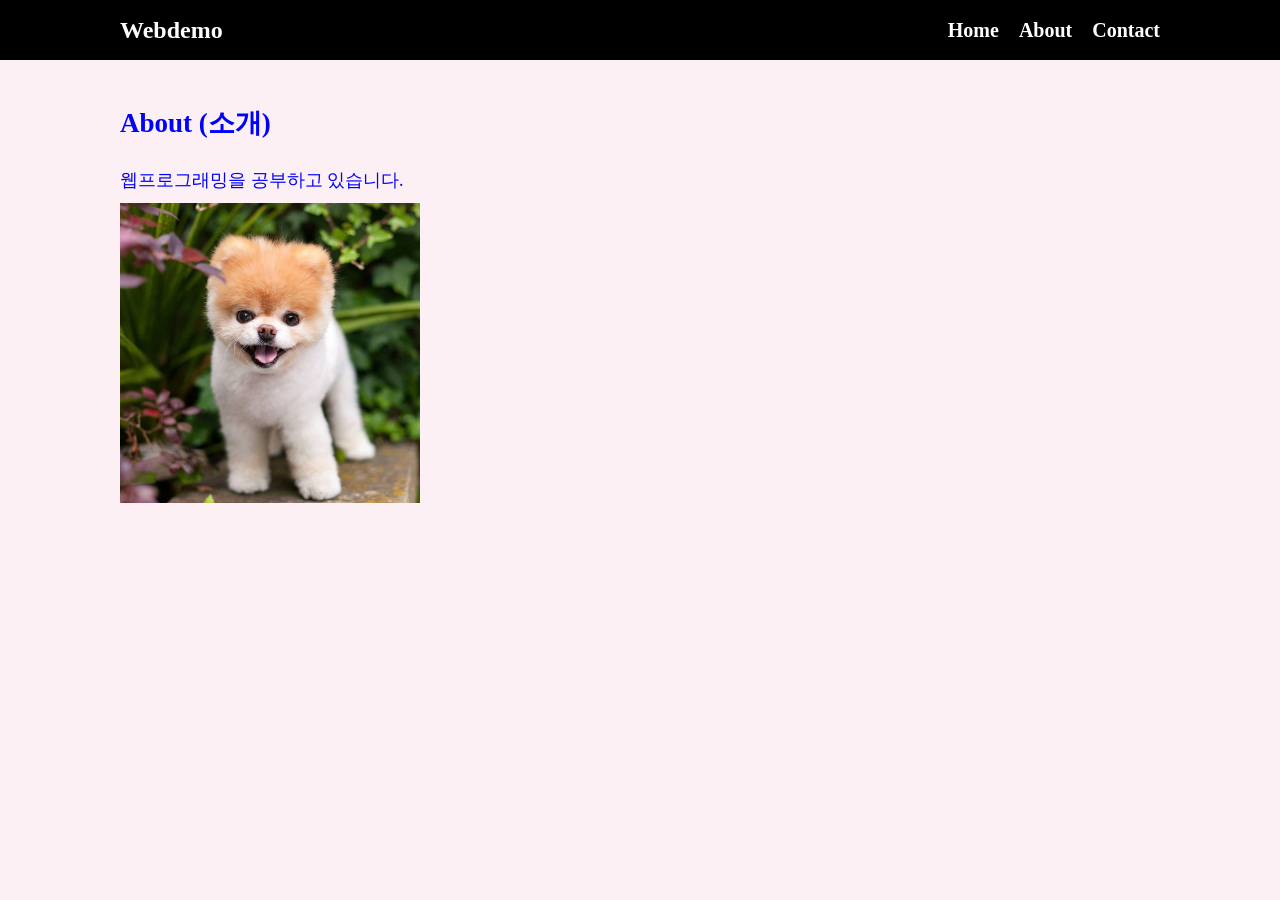
==== about.html @ 3c7956f8 "v1.0" ====
<!doctype html>
<html lang="en">
  <head>
    <meta charset="UTF-8" />
    <meta name="viewport" content="width=device-width, initial-scale=1.0" />
    <!-- 홈페이지 제목 -->
    <title>웹프로그래밍 데모</title>
    <!-- css파일 링크하기 -->
    <link rel="stylesheet" href="style.css" />
  </head>
  <body>
    <!-- 여기는 메뉴입니다 -->
    <nav class="navbar">
      <div class="container">
        <div class="logo">Webdemo</div>
        <ul class="nav">
          <li>
            <a href="/">Home</a>
          </li>
          <li>
            <a href="about.html">About</a>
          </li>
          <li>
            <a href="contact.html">Contact</a>
          </li>
        </ul>
      </div>
    </nav>
    <!-- 메인 섹션 -->
    <section class="main">
      <div class="container">
        <h1>About (소개)</h1>
        <p>웹프로그래밍을 공부하고 있습니다.</p>
        <img src="img/about.png" alt="user" height="300px" />
      </div>
    </section>
    <!-- js는 보통 body 맨 밑줄에서 링크 -->
    <script src="main.js"></script>
  </body>
</html>
---- style.css ----
* {
  box-sizing: border-box;
  /* 위아래로 떠있는 부분 붙이기 */
  padding: 0;
  margin: 0;
}

body {
  color: #333;
  background-color: rgb(253, 240, 245);
  font-size: 18px;
  line-height: 1.5;
}

ul {
  list-style-type: none;
}

/* class를 지정할 때에는 앞에 . 붙이기 */
.container {
  max-width: 1100px;
  /* 가운데정렬 */
  margin: 0 auto;
  /* 위아래는 0, 좌우로 30픽셀 띄우기 */
  padding: 30px 30px;
}

.main {
  color: blue;
  /* 글간격 */
  line-height: 2.5;
}

.navbar {
  background-color: black;
  color: white;
  height: 60px;
}

/* navbar 안에 있는 container, section안의 container와 구분 */
.navbar .container {
  display: flex;
  /* 가로로 정렬 */
  flex-direction: row;
  /* 좌우 끝으로 정렬 */
  justify-content: space-between;
  /* 위아래로 가운데정렬 */
  align-items: center;
  height: 100%;
}

.navbar ul {
  display: flex;
  /* 세로로 정렬은 :  ; */
  flex-direction: row;
}

.navbar ul li {
  margin-left: 20px;
}

.navbar a {
  color: white;
  text-decoration: none;
  font-size: 20px;
  font-weight: bold;
}

/* 마우스가 올라갔을 때 */
.navbar a:hover {
  /* 밑줄 색 */
  border-bottom: 2px #aaa solid;
  color: #aaa;
}

.navbar .logo {
  font-size: x-large;
  font-weight: bolder;
}

button {
  /* padding 위아래 좌우 */
  /* padding 좌 위 우 아 */
  padding: 5px 10px;
  margin: 5px;
  font-size: large;
  font-weight: bold;
  background-color: lightgray;
  /* 테두리 두께 */
  border-width: 1;
  /* 테두리 모양 둥글게 */
  border-radius: 10px;
}

button:hover {
  color: rgb(255, 95, 95);
  background-color: rgb(245, 245, 207);
}
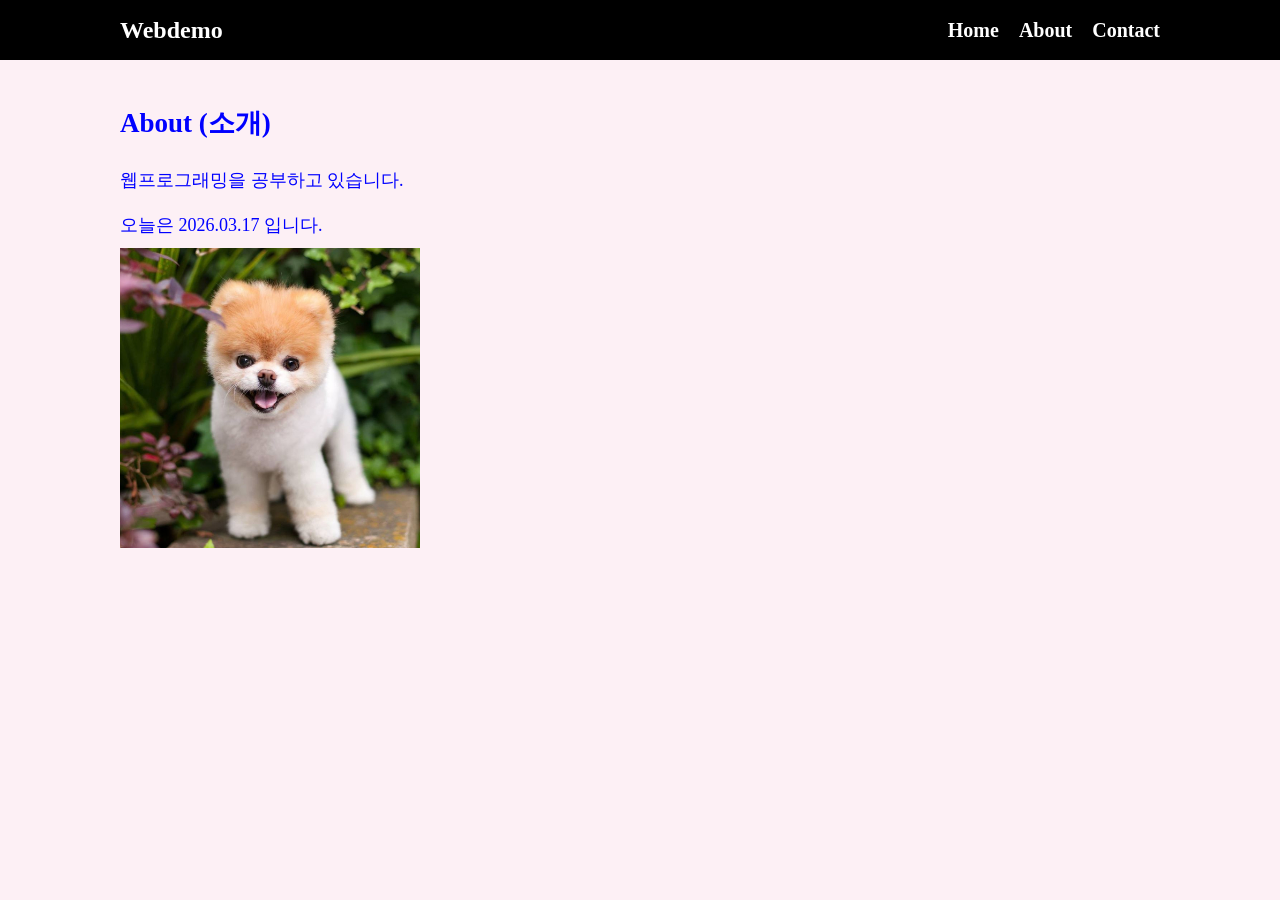
==== commit f19a8231: "v1.1" ====
--- a/about.html
+++ b/about.html
@@ -31,6 +31,7 @@
       <div class="container">
         <h1>About (소개)</h1>
         <p>웹프로그래밍을 공부하고 있습니다.</p>
+        <p>오늘은 2026.03.17 입니다.</p>
         <img src="img/about.png" alt="user" height="300px" />
       </div>
     </section>
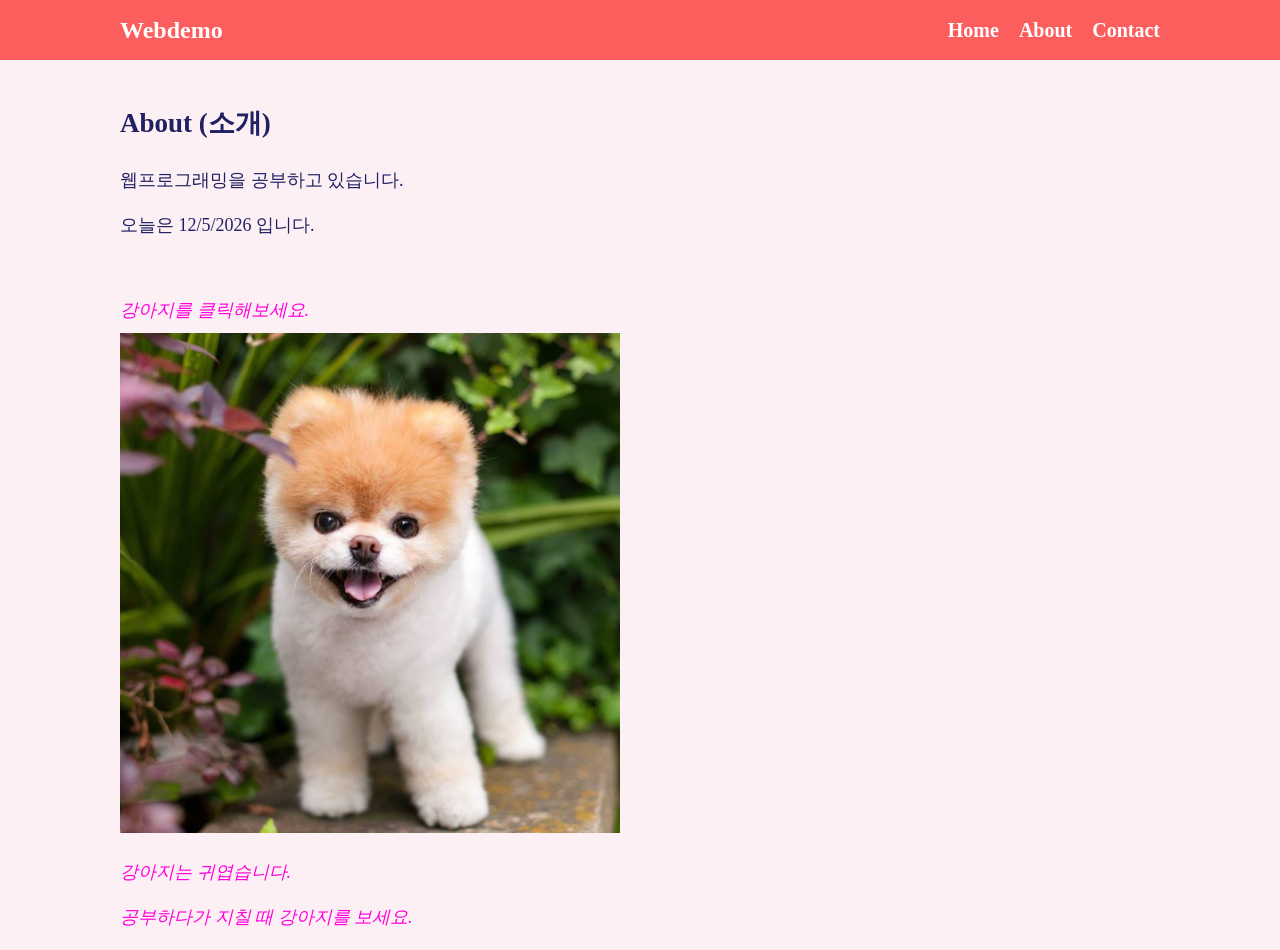
==== commit cb30a448: "v1.2" ====
--- a/about.html
+++ b/about.html
@@ -31,8 +31,16 @@
       <div class="container">
         <h1>About (소개)</h1>
         <p>웹프로그래밍을 공부하고 있습니다.</p>
-        <p>오늘은 2026.03.17 입니다.</p>
-        <img src="img/about.png" alt="user" height="300px" />
+        <p>오늘은 <span id="today"></span> 입니다.</p>
+      </div>
+      <div class="dog">
+        <p>강아지를 클릭해보세요.</p>
+        <a
+          href="https://www.google.com/search?q=%EA%B0%95%EC%95%84%EC%A7%80&sca_esv=2249988ea6ef4f61&udm=2&biw=492&bih=412&sxsrf=ANbL-n5-bnUOdr_GJEgeGYKqablIfUhcVQ%3A1773710295267&ei=16u4aeeIEJ-j1e8PpYjVyQo&ved=0ahUKEwin0NXg4aWTAxWfUfUHHSVENakQ4dUDCBI&uact=5&oq=%EA%B0%95%EC%95%84%EC%A7%80&gs_lp=[base64]&sclient=gws-wiz-img#sv=CAMSVhoyKhBlLXQ4dS13bVRHWm9jS1NNMg50OHUtd21UR1pvY0tTTToOMkxKTldOV0Y1bGFuT00gBCocCgZtb3NhaWMSEGUtdDh1LXdtVEdab2NLU00YADABGAcg8vvApAQwAkoIEAIYAiACKAI"
+          ><img src="img/about.png" alt="user" height="500px"
+        /></a>
+        <p>강아지는 귀엽습니다.</p>
+        <p>공부하다가 지칠 때 강아지를 보세요.</p>
       </div>
     </section>
     <!-- js는 보통 body 맨 밑줄에서 링크 -->
--- a/style.css
+++ b/style.css
@@ -26,13 +26,13 @@
 }
 
 .main {
-  color: blue;
+  color: rgb(32, 32, 98);
   /* 글간격 */
   line-height: 2.5;
 }
 
 .navbar {
-  background-color: black;
+  background-color: rgb(252, 93, 93);
   color: white;
   height: 60px;
 }
@@ -96,3 +96,14 @@
   color: rgb(255, 95, 95);
   background-color: rgb(245, 245, 207);
 }
+
+.dog {
+  max-width: 1100px;
+  margin: 0 auto;
+  padding: 10px 30px;
+}
+
+.dog p {
+  font-style: oblique;
+  color: rgb(255, 0, 221);
+}
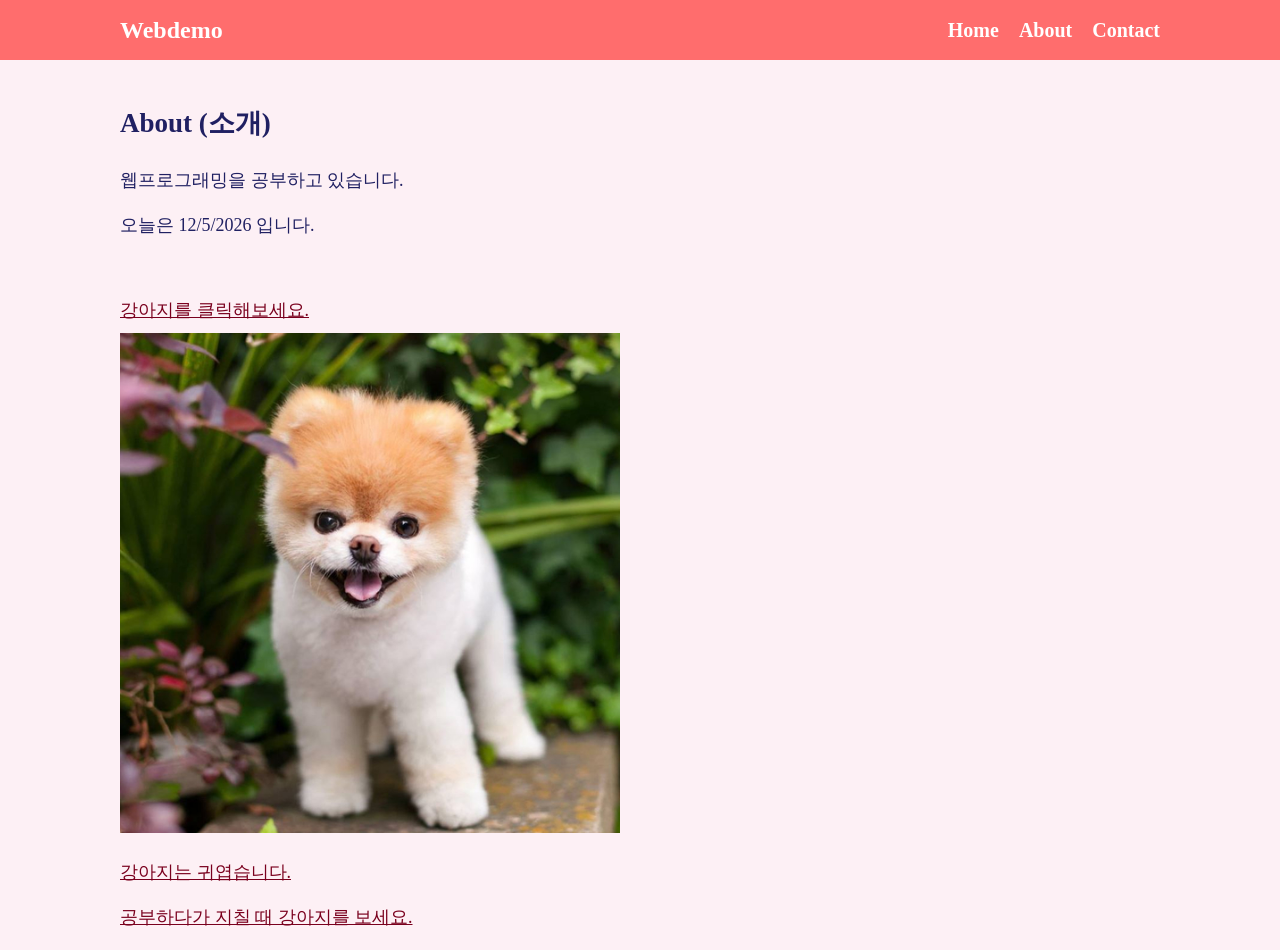
==== commit d7a52d28: "ver.3" ====
--- a/about.html
+++ b/about.html
@@ -37,7 +37,7 @@
         <p>강아지를 클릭해보세요.</p>
         <a
           href="https://www.google.com/search?q=%EA%B0%95%EC%95%84%EC%A7%80&sca_esv=2249988ea6ef4f61&udm=2&biw=492&bih=412&sxsrf=ANbL-n5-bnUOdr_GJEgeGYKqablIfUhcVQ%3A1773710295267&ei=16u4aeeIEJ-j1e8PpYjVyQo&ved=0ahUKEwin0NXg4aWTAxWfUfUHHSVENakQ4dUDCBI&uact=5&oq=%EA%B0%95%EC%95%84%EC%A7%80&gs_lp=[base64]&sclient=gws-wiz-img#sv=CAMSVhoyKhBlLXQ4dS13bVRHWm9jS1NNMg50OHUtd21UR1pvY0tTTToOMkxKTldOV0Y1bGFuT00gBCocCgZtb3NhaWMSEGUtdDh1LXdtVEdab2NLU00YADABGAcg8vvApAQwAkoIEAIYAiACKAI"
-          ><img src="img/about.png" alt="user" height="500px"
+          ><img src="img/dog.png" alt="user" height="500px"
         /></a>
         <p>강아지는 귀엽습니다.</p>
         <p>공부하다가 지칠 때 강아지를 보세요.</p>
--- a/style.css
+++ b/style.css
@@ -32,7 +32,7 @@
 }
 
 .navbar {
-  background-color: rgb(252, 93, 93);
+  background-color: rgb(255, 109, 109);
   color: white;
   height: 60px;
 }
@@ -104,6 +104,13 @@
 }
 
 .dog p {
-  font-style: oblique;
-  color: rgb(255, 0, 221);
+  font-family: Georgia, 'Times New Roman', Times, serif;
+  text-decoration: underline;
+  color: rgb(122, 0, 30);
 }
+
+.cat p {
+  font-family: Georgia, 'Times New Roman', Times, serif;
+  text-decoration: underline;
+  color: darkgoldenrod;
+}
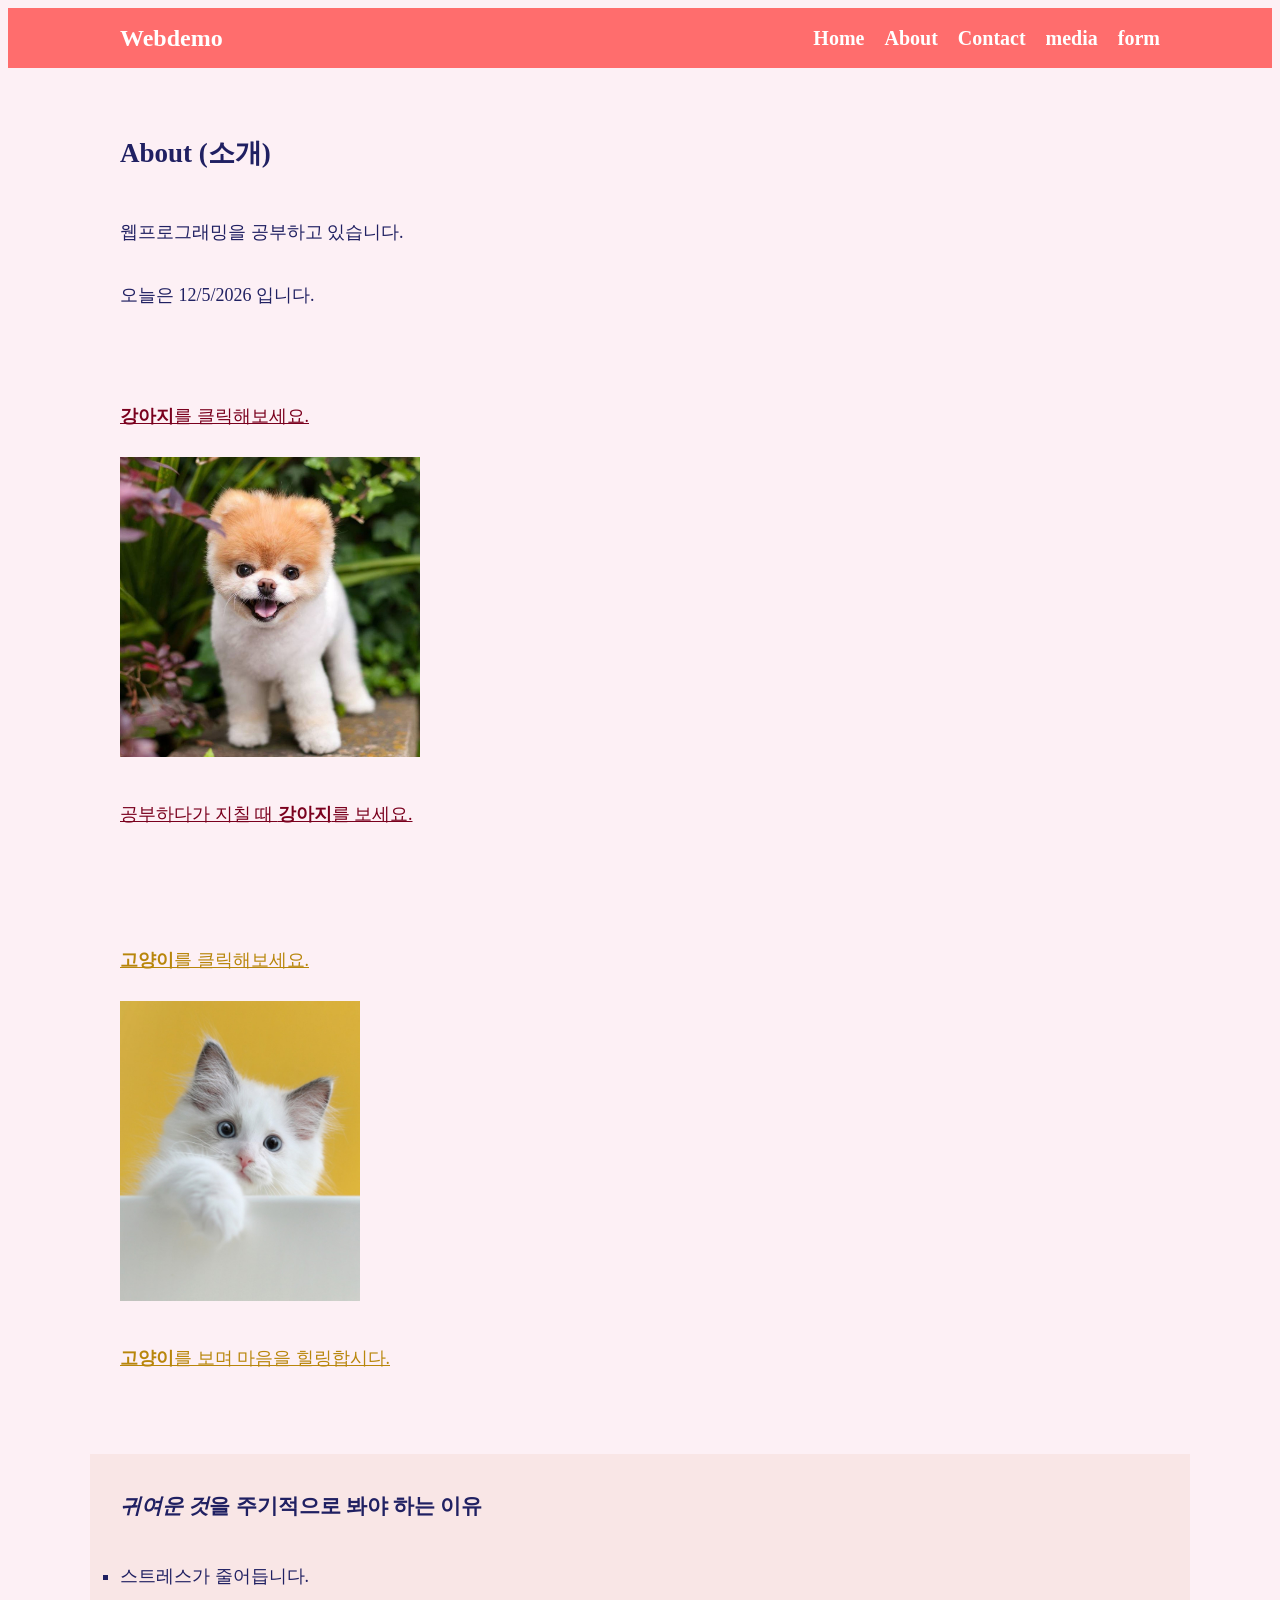
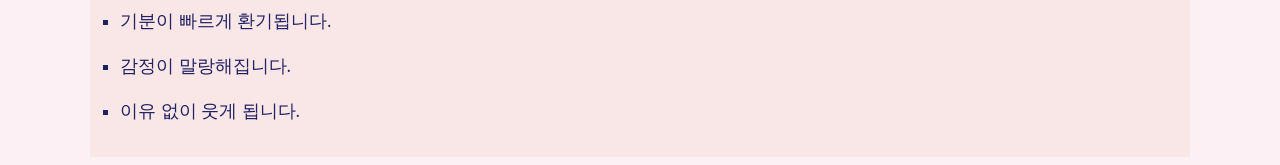
==== commit 6b96a48f: "ver.4" ====
--- a/about.html
+++ b/about.html
@@ -23,6 +23,12 @@
           <li>
             <a href="contact.html">Contact</a>
           </li>
+          <li>
+            <a href="media.html">media</a>
+          </li>
+          <li>
+            <a href="user.html">form</a>
+          </li>
         </ul>
       </div>
     </nav>
@@ -34,13 +40,31 @@
         <p>오늘은 <span id="today"></span> 입니다.</p>
       </div>
       <div class="dog">
-        <p>강아지를 클릭해보세요.</p>
+        <p><b>강아지</b>를 클릭해보세요.</p>
         <a
           href="https://www.google.com/search?q=%EA%B0%95%EC%95%84%EC%A7%80&sca_esv=2249988ea6ef4f61&udm=2&biw=492&bih=412&sxsrf=ANbL-n5-bnUOdr_GJEgeGYKqablIfUhcVQ%3A1773710295267&ei=16u4aeeIEJ-j1e8PpYjVyQo&ved=0ahUKEwin0NXg4aWTAxWfUfUHHSVENakQ4dUDCBI&uact=5&oq=%EA%B0%95%EC%95%84%EC%A7%80&gs_lp=[base64]&sclient=gws-wiz-img#sv=CAMSVhoyKhBlLXQ4dS13bVRHWm9jS1NNMg50OHUtd21UR1pvY0tTTToOMkxKTldOV0Y1bGFuT00gBCocCgZtb3NhaWMSEGUtdDh1LXdtVEdab2NLU00YADABGAcg8vvApAQwAkoIEAIYAiACKAI"
-          ><img src="img/dog.png" alt="user" height="500px"
+          ><img src="img/dog.png" alt="user" height="300px"
         /></a>
-        <p>강아지는 귀엽습니다.</p>
-        <p>공부하다가 지칠 때 강아지를 보세요.</p>
+        <p>공부하다가 지칠 때 <b>강아지</b>를 보세요.</p>
+      </div>
+      <br />
+      <div class="cat">
+        <p><b>고양이</b>를 클릭해보세요.</p>
+        <a
+          href="https://www.bing.com/images/search?q=%ea%b3%a0%ec%96%91%ec%9d%b4&form=HDRSC3&first=1"
+          ><img src="img/cat.png" alt="user" height="300px"
+        /></a>
+        <p><b>고양이</b>를 보며 마음을 힐링합시다.</p>
+      </div>
+      <br />
+      <div class="reason">
+        <h3><i>귀여운 것</i>을 주기적으로 봐야 하는 이유</h3>
+        <ul style="list-style-type: square">
+          <li>스트레스가 줄어듭니다.</li>
+          <li>기분이 빠르게 환기됩니다.</li>
+          <li>감정이 말랑해집니다.</li>
+          <li>이유 없이 웃게 됩니다.</li>
+        </ul>
       </div>
     </section>
     <!-- js는 보통 body 맨 밑줄에서 링크 -->
--- a/style.css
+++ b/style.css
@@ -1,8 +1,7 @@
 * {
-  box-sizing: border-box;
-  /* 위아래로 떠있는 부분 붙이기 */
-  padding: 0;
-  margin: 0;
+  box-sizing: border-box;/* padding과 border를 width에 포함시키기 */
+  padding: 0;/
+  margin: 0;/
 }
 
 body {
@@ -13,16 +12,14 @@
 }
 
 ul {
-  list-style-type: none;
+  list-style-type: none;//* 리스트 앞에 나오는 점 제거 */
 }
 
 /* class를 지정할 때에는 앞에 . 붙이기 */
 .container {
-  max-width: 1100px;
-  /* 가운데정렬 */
-  margin: 0 auto;
-  /* 위아래는 0, 좌우로 30픽셀 띄우기 */
-  padding: 30px 30px;
+  max-width: 1100px;/* 최대 너비 1100px로 제한 */
+  margin: 0 auto;/* 위아래는 0, 좌우로 자동으로 띄우기 */
+  padding: 30px 30px;/* 위아래 30px, 좌우 30px */
 }
 
 .main {
@@ -61,7 +58,7 @@
 
 .navbar a {
   color: white;
-  text-decoration: none;
+  text-decoration: none; /* 밑줄 제거 */
   font-size: 20px;
   font-weight: bold;
 }
@@ -97,10 +94,10 @@
   background-color: rgb(245, 245, 207);
 }
 
-.dog {
+.dog, .cat, .reason {
   max-width: 1100px;
   margin: 0 auto;
-  padding: 10px 30px;
+  padding: 10px 30px;/
 }
 
 .dog p {
@@ -109,8 +106,21 @@
   color: rgb(122, 0, 30);
 }
 
+.reason {
+  background-color: rgb(249, 230, 230);
+  padding: 5px 30px;
+}
+
 .cat p {
   font-family: Georgia, 'Times New Roman', Times, serif;
   text-decoration: underline;
   color: darkgoldenrod;
 }
+
+td, th {
+  width: 150px;
+  height: 80px;
+  text-align: center;
+  font-family: Arial, Helvetica, sans-serif;
+  color: rgb(21, 21, 21);
+}
